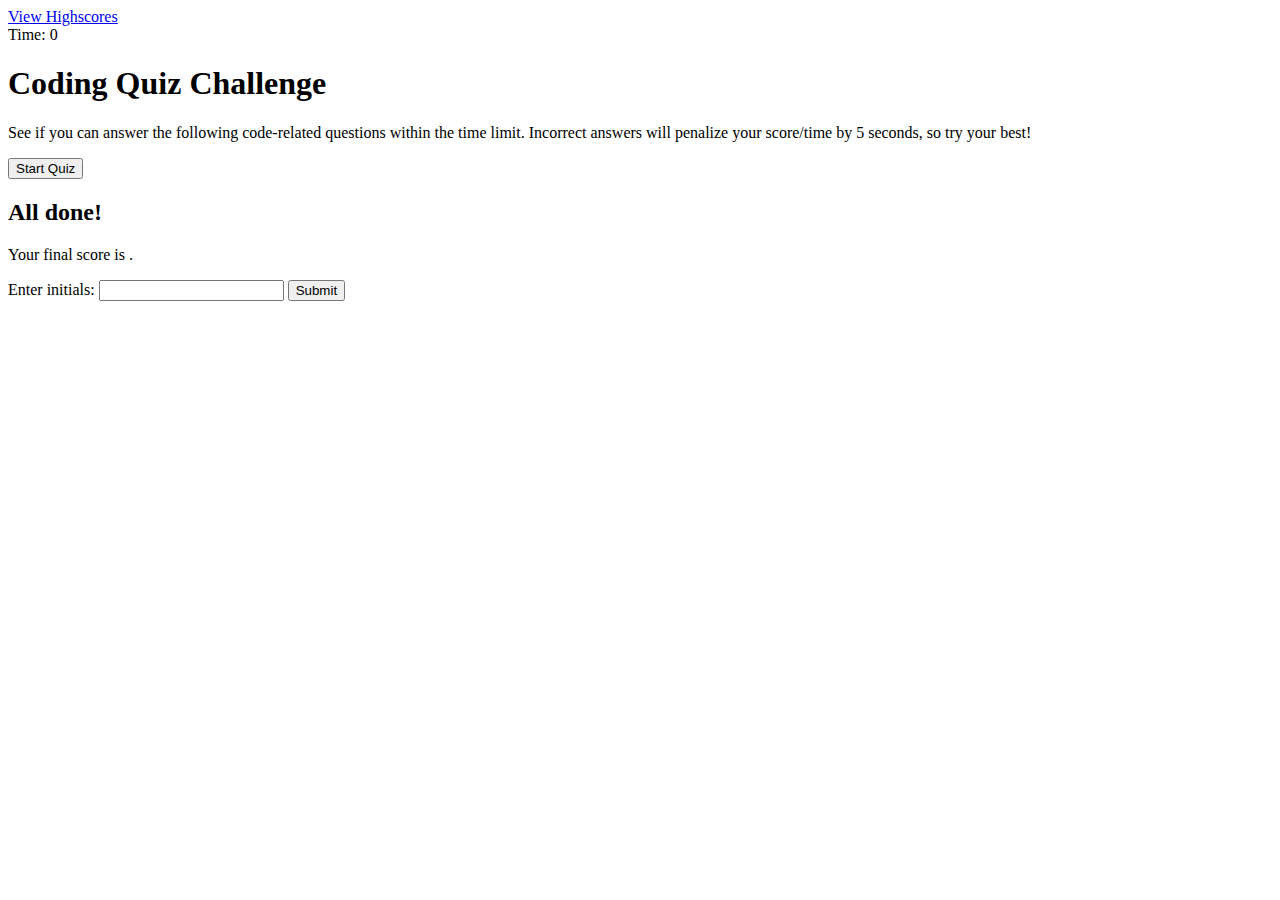
==== index.html @ e42c00d2 "finished index.html file" ====
<!DOCTYPE html>
<html lang="en">
    <head>
        <meta charset="UTF-8" />
        <meta name="viewport" content="width=device-width, intitial-scale=1.0" />
        <meta http-equiv="X-UA-Compatible" content="ie=edge" />
        <title>Coding Quiz</title>
    
        <link rel="stylesheet" href="./assets/css/styles.css" />
    </head>

    <body>
        <div class="scores"><a href="highscores.html">View Highscores</a></div>
    
        <div class="timer">Time: <span id="time">0</span></div>
    
        <div class="wrapper">
          <div id="start-screen" class="start">
            <h1>Coding Quiz Challenge</h1>
            <p>
              See if you can answer the following code-related questions within the time
              limit. Incorrect answers will penalize your score/time by 5 seconds, so try your best!
            </p>
            <button id="start">Start Quiz</button>
          </div>
    
          <div id="questions" class="hide">
            <h2 id="question-title"></h2>
            <div id="choices" class="choices"></div>
          </div>
    
          <div id="end-screen" class="hide">
            <h2>All done!</h2>
            <p>Your final score is <span id="final-score"></span>.</p>
            <p>
              Enter initials: <input type="text" id="initials" max="3" />
              <button id="submit">Submit</button>
            </p>
          </div>
    
          <div id="feedback" class="feedback hide"></div>
        </div>
    
        <script src="./assets/js/questions.js"></script>
        <script src="./assets/js/logic.js"></script>
    </body>
    
</html>
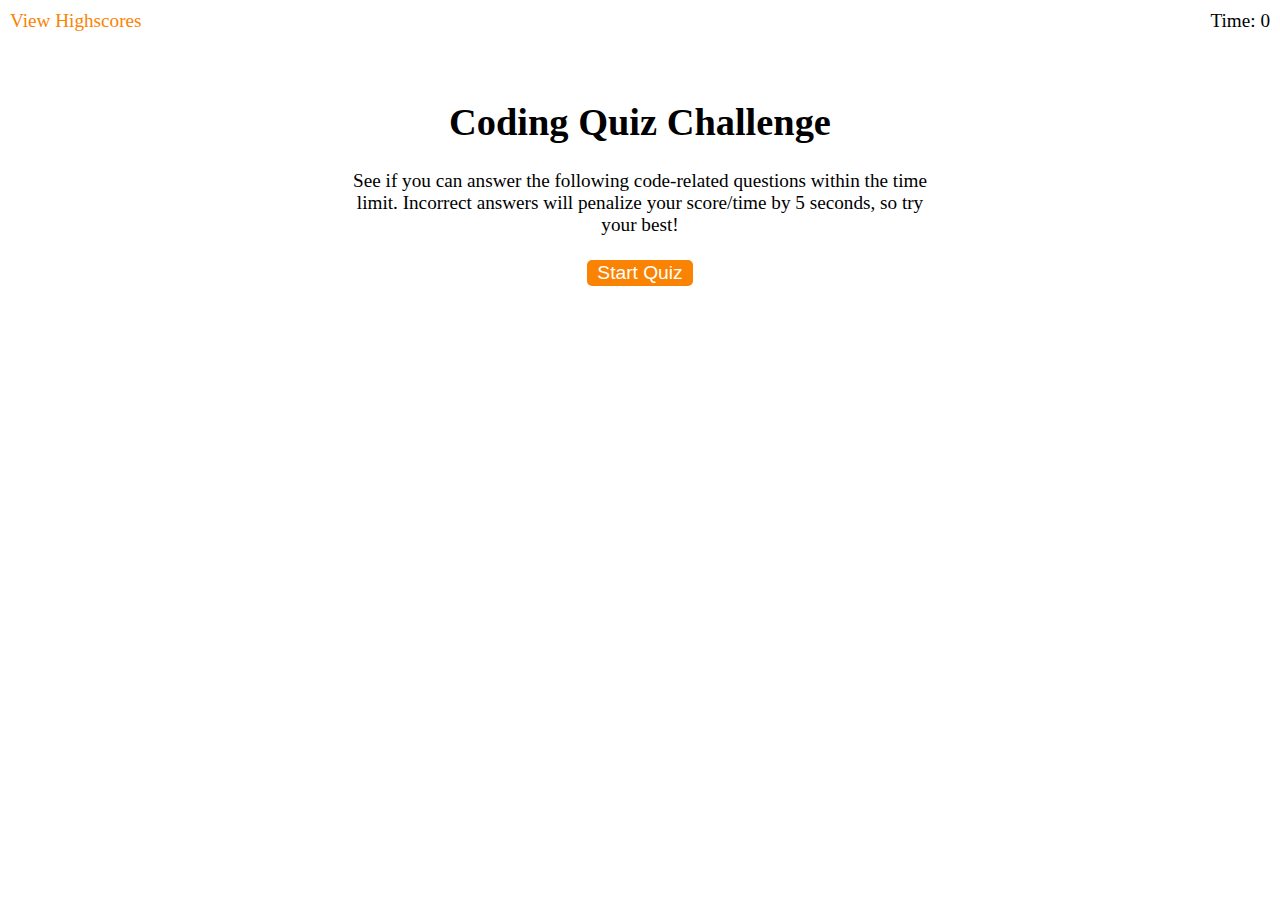
==== commit 81a44946: "added css style sheet" ====
--- a/index.html
+++ b/index.html
@@ -6,7 +6,7 @@
         <meta http-equiv="X-UA-Compatible" content="ie=edge" />
         <title>Coding Quiz</title>
     
-        <link rel="stylesheet" href="./assets/css/styles.css" />
+        <link rel="stylesheet" href="assets/css/style.css" />
     </head>
 
     <body>
@@ -44,6 +44,6 @@
         <script src="./assets/js/questions.js"></script>
         <script src="./assets/js/logic.js"></script>
     </body>
-    
+
 </html>
     --- a/assets/css/style.css
+++ b/assets/css/style.css
@@ -0,0 +1,89 @@
+body {
+    font-family: Cambria, Cochin, Georgia, Times, 'Times New Roman', serif;
+    font-size: 120%;
+  }
+  
+  a {
+    color: #fb8303;
+    text-decoration: none;
+    transition: color 0.1s;
+  }
+  
+  a:hover {
+    color: #fb8303;
+  }
+  
+  button {
+    display: inline-block;
+    margin: 5px;
+    cursor: pointer;
+    font-size: 100%;
+    background-color: #fb8303;
+    border-radius: 5px;
+    padding: 2px 10px;
+    color: white;
+    border: 0;
+    transition: background-color 0.1s;
+  }
+  
+  button:hover {
+    background-color: #535297;
+  }
+  
+  .choices button {
+    display: block;
+  }
+  
+  input[type="text"] {
+    font-size: 100%;
+  }
+  
+  ol {
+    padding-left: 0px;
+    max-height: 400px;
+    overflow: auto;
+  }
+  
+  li {
+    padding: 5px;
+    list-style: decimal inside none;
+  }
+  
+  li:nth-child(odd) {
+    background-color: #ededfc;
+  }
+  
+  .wrapper {
+    margin: 100px auto 0 auto;
+    max-width: 600px;
+  }
+  
+  .hide {
+    display: none;
+  }
+  
+  .start {
+    text-align: center;
+  }
+  
+  .scores {
+    position: absolute;
+    top: 10px;
+    left: 10px;
+  }
+  
+  .feedback {
+    font-style: italic;
+    font-size: 120%;
+    margin-top: 20px;
+    padding-top: 10px;
+    color: gray;
+    border-top: 2px solid #ccc;
+  }
+  
+  .timer {
+    position: absolute;
+    top: 10px;
+    right: 10px;
+  }
+  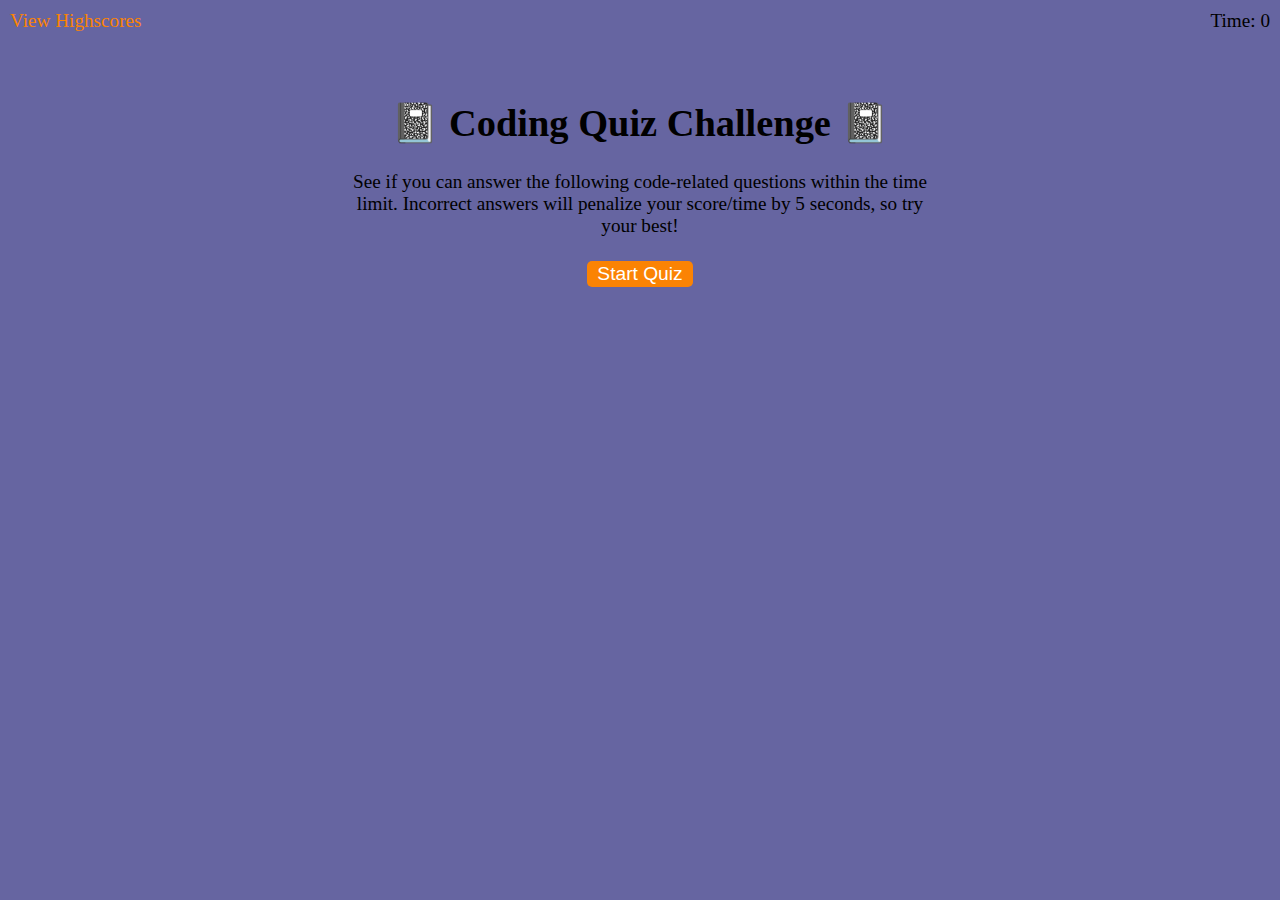
==== commit af6f964b: "finished js questions" ====
--- a/index.html
+++ b/index.html
@@ -16,7 +16,7 @@
     
         <div class="wrapper">
           <div id="start-screen" class="start">
-            <h1>Coding Quiz Challenge</h1>
+            <h1>📓 Coding Quiz Challenge 📓</h1>
             <p>
               See if you can answer the following code-related questions within the time
               limit. Incorrect answers will penalize your score/time by 5 seconds, so try your best!
--- a/assets/css/style.css
+++ b/assets/css/style.css
@@ -1,6 +1,7 @@
 body {
     font-family: Cambria, Cochin, Georgia, Times, 'Times New Roman', serif;
     font-size: 120%;
+    background-color: #6665a1;
   }
   
   a {
